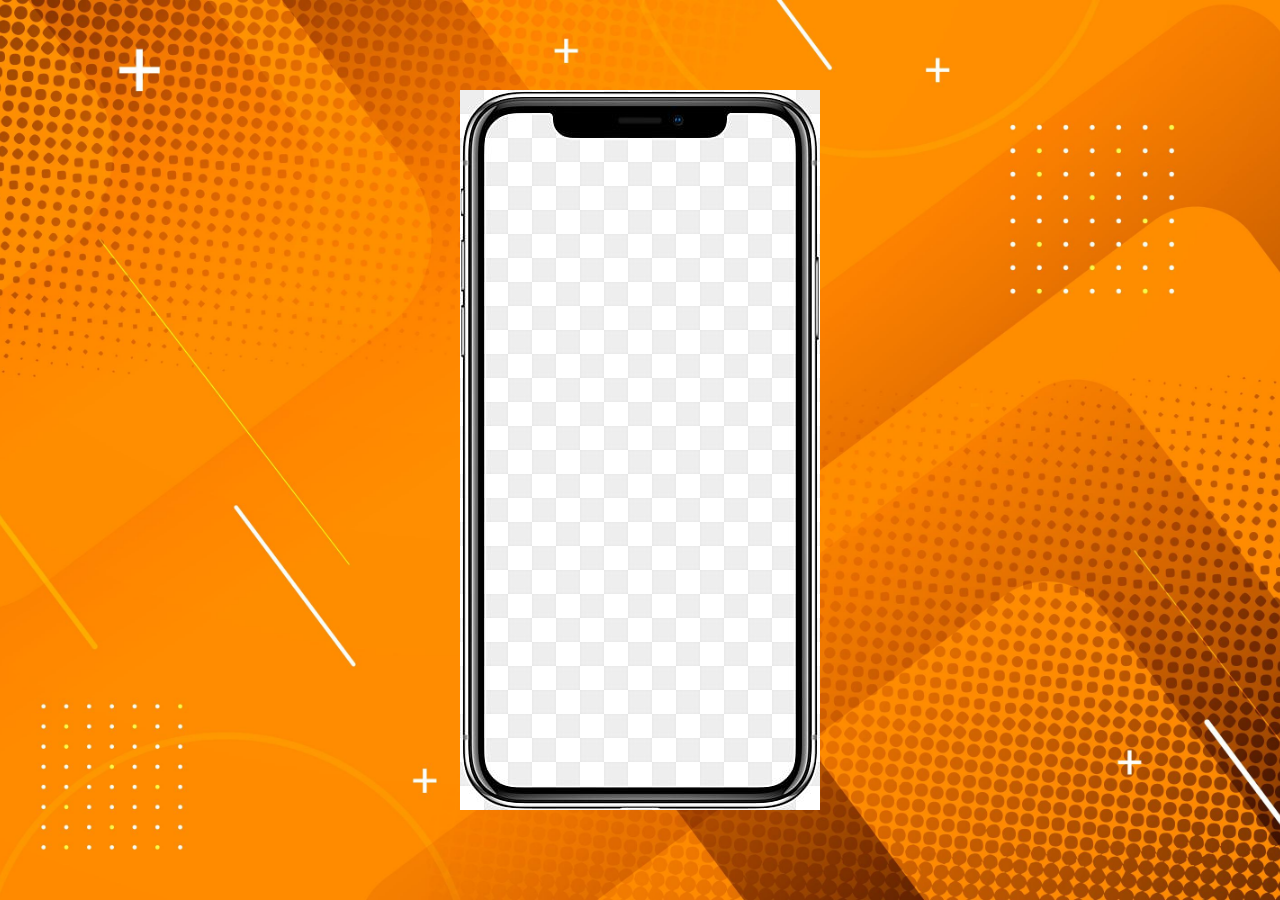
==== index.html @ 9e884d62 "at" ====
<!DOCTYPE html>
<html lang="pt-br">
<head>
    <meta charset="UTF-8">
    <meta http-equiv="X-UA-Compatible" content="IE=edge">
    <meta name="viewport" content="width=device-width, initial-scale=1.0">
    <link rel="shortcut icon" href="favicon.ico" type="image/x-icon">
    <link rel="stylesheet" href="estilos/style.css">
    <title>Projeto Redes Sociais</title>
</head>
<body>
    <main>
        <section id="telefone">

        </section>
        <section id="redes-sociais">

        </section>
    </main>
</body>
</html>
---- estilos/style.css ----
@charset "UTF-8";

* {
    margin: 0px;
    padding: 0px;
    font-family: Arial, Helvetica, sans-serif;
}

html, body {
    height: 100vh;
    width: 100vw;
    background-color: black;
}

body {
    background: url('../img/fundo.jpg') no-repeat top center;
    background-size: cover;
    background-attachment: fixed;
}

main {
    position: relative;
    height: 100vh;    
    
}

section#telefone {
    position: absolute;
    top: 50%;
    left: 50%;
    transform: translate(-50%, -50%);
    
    height: 720px;
    width: 360px;     
    background: brown url('../img/iphone2.jfif') no-repeat;
}
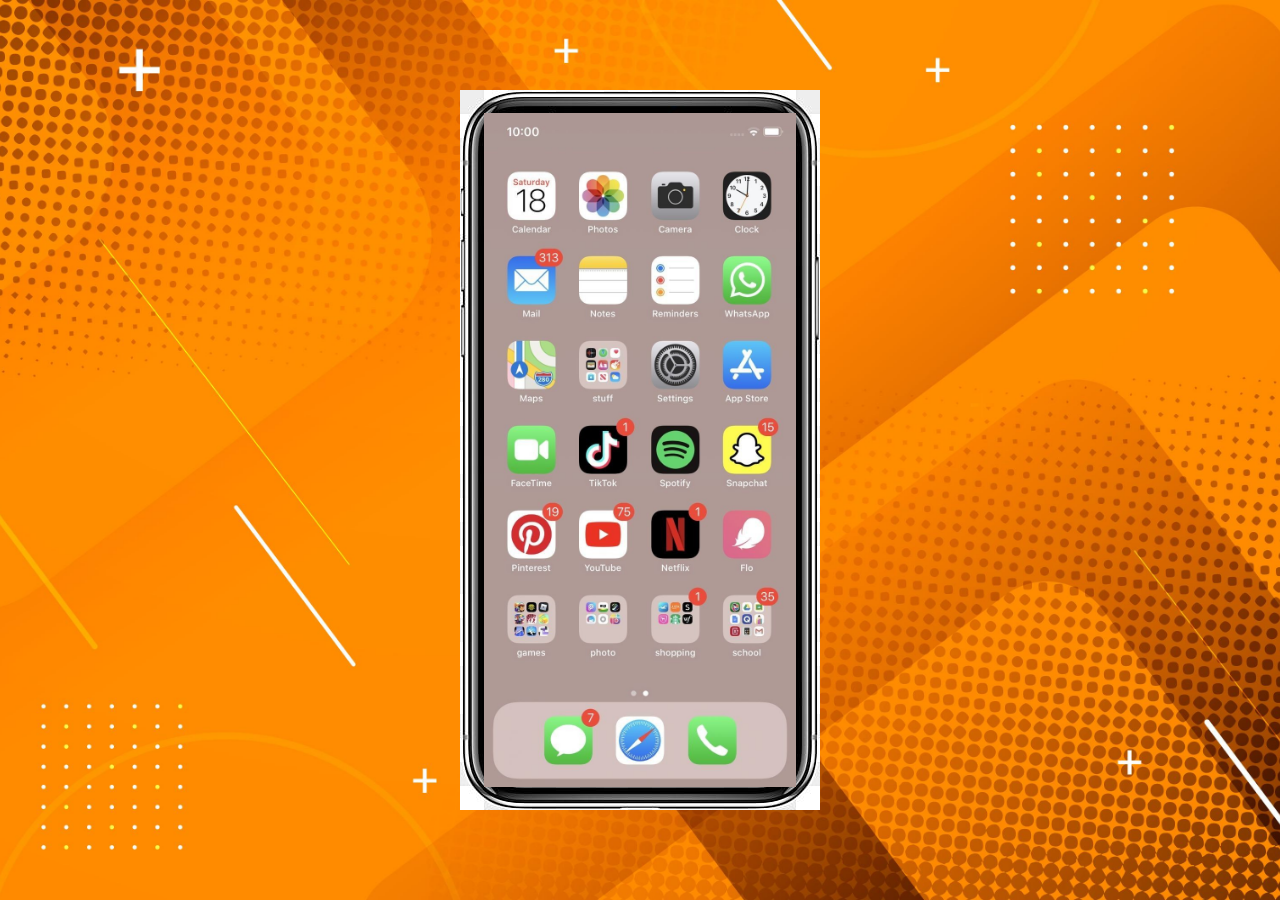
==== commit 06294efd: "at" ====
--- a/index.html
+++ b/index.html
@@ -11,7 +11,7 @@
 <body>
     <main>
         <section id="telefone">
-
+            <iframe src="home.html" name="tela" id="tela" frameborder="0"></iframe>
         </section>
         <section id="redes-sociais">
 
--- a/estilos/style.css
+++ b/estilos/style.css
@@ -33,4 +33,12 @@
     height: 720px;
     width: 360px;     
     background: brown url('../img/iphone2.jfif') no-repeat;
+}
+
+iframe#tela {
+    position: relative;
+    top: 23px;
+    left: 24px;
+    width: 312px;
+    height: 674px;
 }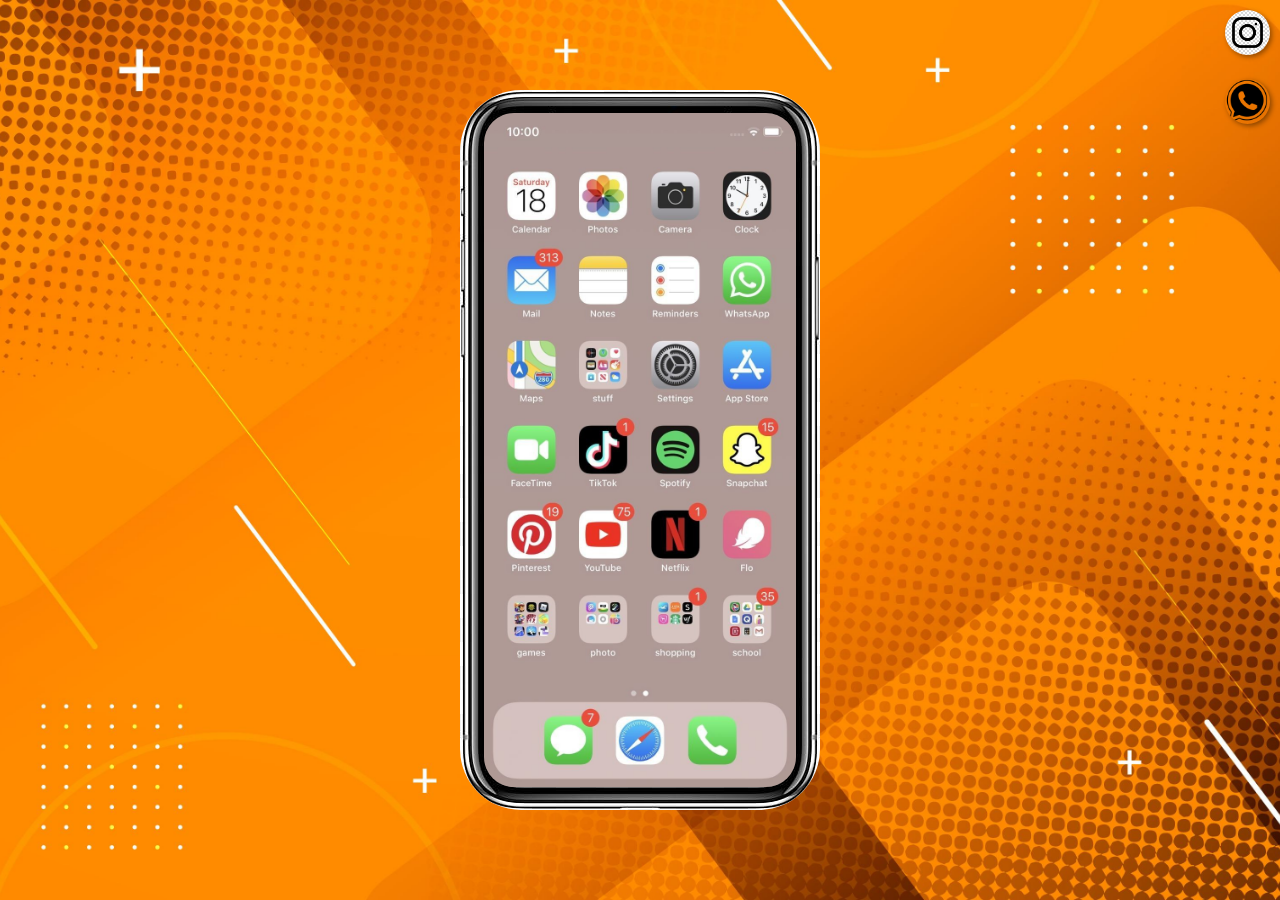
==== commit 20846351: "at" ====
--- a/index.html
+++ b/index.html
@@ -11,10 +11,11 @@
 <body>
     <main>
         <section id="telefone">
-            <iframe src="home.html" name="tela" id="tela" frameborder="0"></iframe>
+            <iframe src="home.html" name="tela" id="tela" frameborder="0">Não é compativel</iframe>
         </section>
         <section id="redes-sociais">
-
+            <a href="#" target="tela"><img src="img/instagram.png" alt="instagram"></a><br>
+            <a href="#" target="tela"><img src="img/whatsapp.png" alt="whatsapp"></a><br>
         </section>
     </main>
 </body>
--- a/estilos/style.css
+++ b/estilos/style.css
@@ -29,6 +29,7 @@
     top: 50%;
     left: 50%;
     transform: translate(-50%, -50%);
+    border-radius: 61px;
     
     height: 720px;
     width: 360px;     
@@ -41,4 +42,23 @@
     left: 24px;
     width: 312px;
     height: 674px;
+    border-radius: 30px;
+}
+section#redes-sociais {
+    text-align: right;
+}
+
+section#redes-sociais img {
+    width: 45px;
+    margin: 10px;
+    border-radius: 50%;
+    box-shadow: 2px 2px 5px rgba(0, 0, 0, 0.400);
+    box-sizing: border-box;
+}
+
+section#redes-sociais img:hover {
+    border: 2px solid rgba(255, 255, 255, 0.637);
+    transform: translate(-3px, -3px);
+    box-shadow: 5px 5px 10px rgba(0, 0, 0, 0.637);
+    transition: transform 0.3s, border 0.3s;
 }